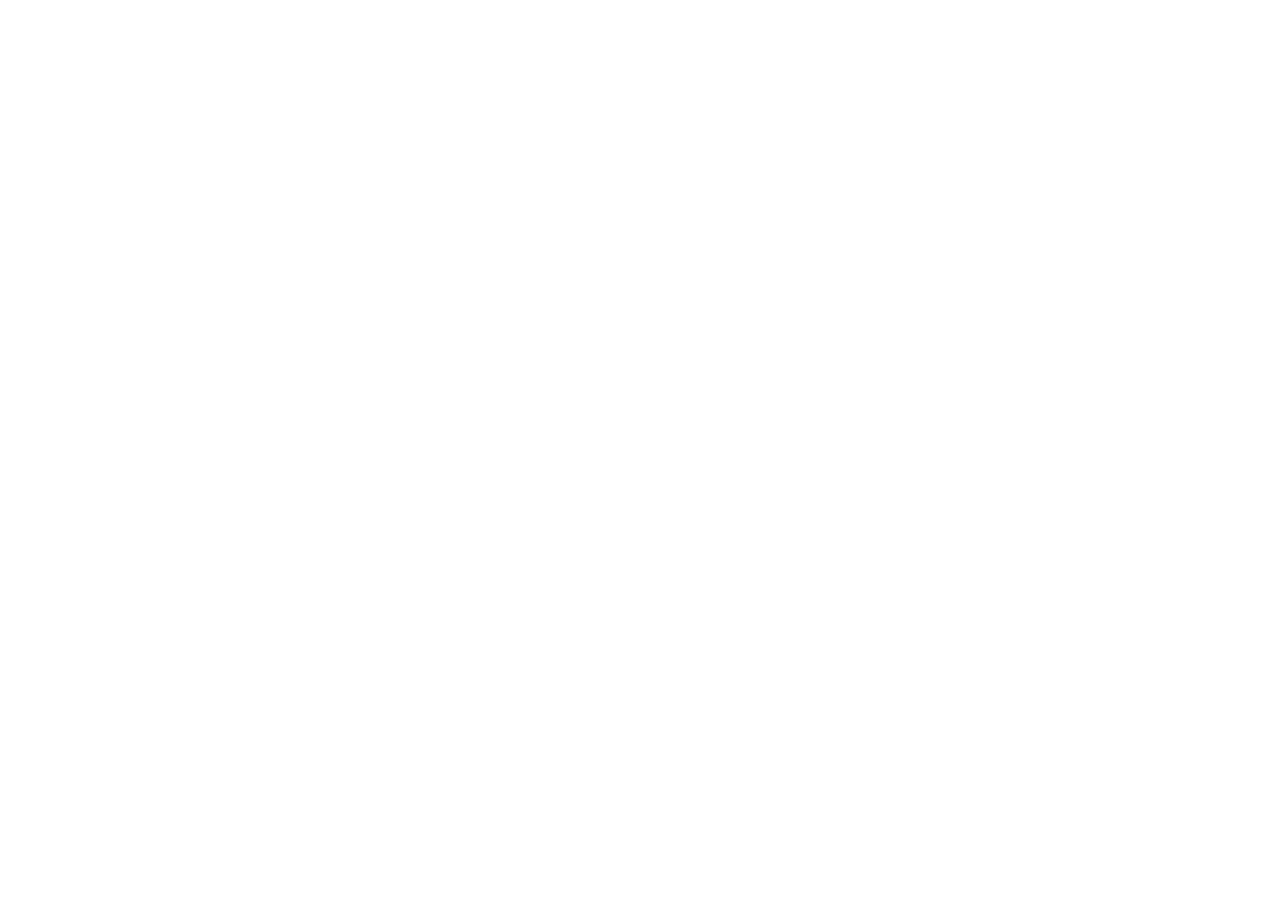
==== index.html @ 5c77ccf1 "Initial commit" ====
<!DOCTYPE html>
<html lang="en">
<head>
    <meta charset="UTF-8">
    <meta name="viewport" content="width=device-width, initial-scale=1.0">
    <title>Document</title>
</head>
<body>
    
</body>
</html>
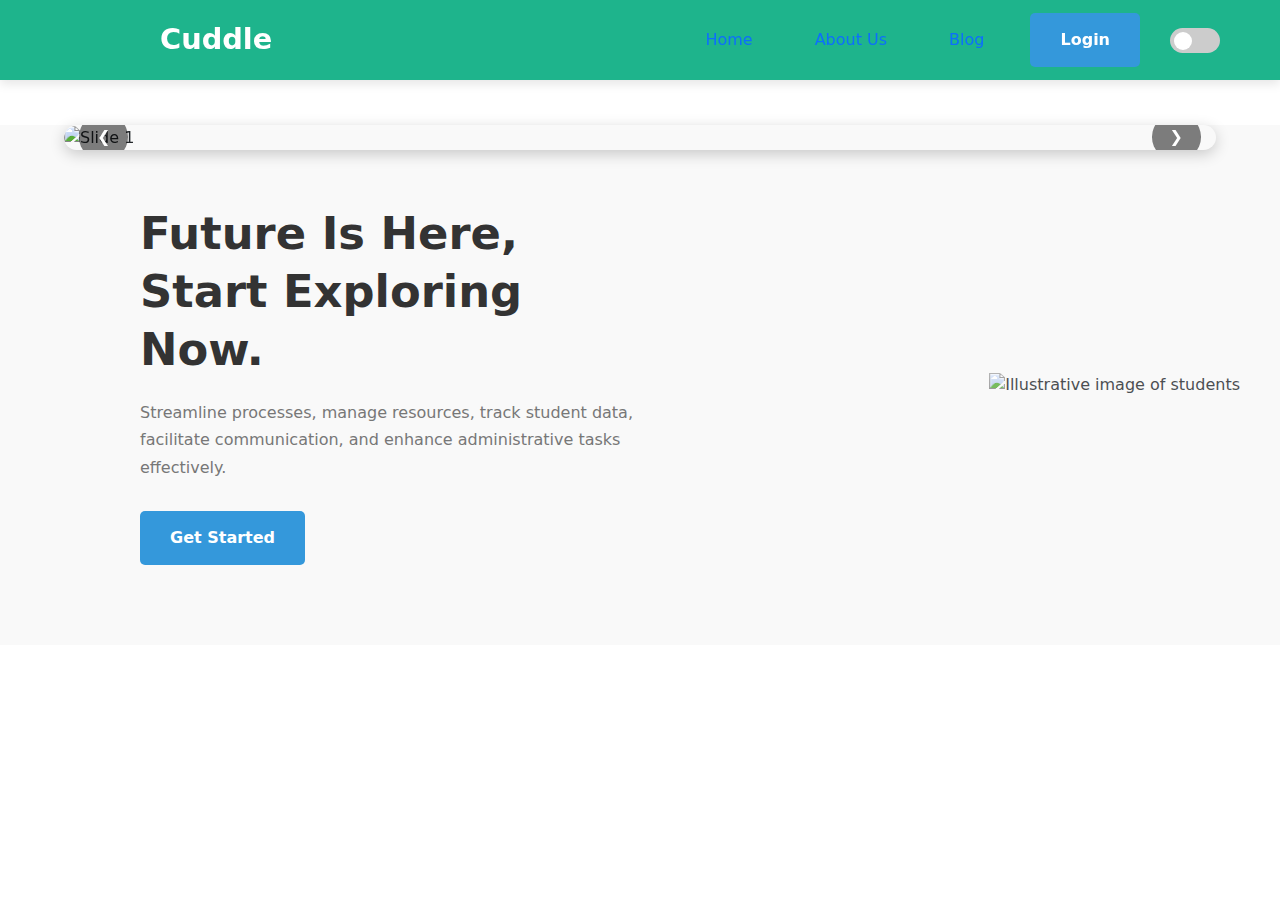
==== commit 71eb4ac3: "Add files via upload" ====
--- a/index.html
+++ b/index.html
@@ -1,11 +1,76 @@
-<!DOCTYPE html>
-<html lang="en">
-<head>
-    <meta charset="UTF-8">
-    <meta name="viewport" content="width=device-width, initial-scale=1.0">
-    <title>Document</title>
-</head>
-<body>
-    
-</body>
+<!DOCTYPE html>
+<html lang="en">
+
+<head>
+    <meta charset="UTF-8">
+    <meta name="viewport" content="width=device-width, initial-scale=1.0">
+    <title>School Management System</title>
+    <link rel="stylesheet" href="./Styles/index.css">
+    <link href="https://cdn.jsdelivr.net/npm/bootstrap@5.3.2/dist/css/bootstrap.min.css" rel="stylesheet">
+
+</head>
+
+<body>
+
+    <header class="header">
+
+        <div class="logo">Cuddle</div>
+
+
+        <nav class="nav">
+            <a href="#home" class="nav-link">Home</a>
+            <a href="#about" class="nav-link">About Us</a>
+            <a href="#blog" class="nav-link">Blog</a>
+            <a href="/Information/Login/login.html"><button class="login-btn">Login</button></a>
+
+
+            <label class="switch">
+                <input type="checkbox" id="darkModeToggle">
+                <span class="slider round"></span>
+            </label>
+
+        </nav>
+    </header>
+
+    <div class="carousel">
+        <div class="carousel-inner">
+            <div class="carousel-item active">
+                <img src="https://img.freepik.com/free-vector/teacher-parent-meeting_74855-6670.jpg?t=st=1743359974~exp=1743363574~hmac=86b6901f78d96608412fc735dd66aff4ba593266b2d834bfd961564ecdfe7cea&w=1480"
+                    alt="Slide 1">
+            </div>
+            <div class="carousel-item">
+                <img src="https://encrypted-tbn0.gstatic.com/images?q=tbn:ANd9GcQAnfttB9khowbAurVxMTSOjMaAXippxqu94A&s"
+                    alt="Slide 2">
+            </div>
+            <div class="carousel-item">
+                <img src="https://www.povertyactionlab.org/sites/default/files/styles/full_width_medium_cropped/public/tarl-india_0.jpg?itok=qm50A5q3"
+                    alt="Slide 3">
+            </div>
+        </div>
+        <button class="carousel-control prev" onclick="prevSlide()">&#10094;</button>
+        <button class="carousel-control next" onclick="nextSlide()">&#10095;</button>
+    </div>
+
+    <section class="hero">
+        <div class="hero-left">
+
+            <h1>Future Is Here,<br>Start Exploring Now.</h1>
+            <p>Streamline processes, manage resources, track student data,<br>facilitate communication, and enhance
+                administrative tasks<br>effectively.</p>
+            <a href="/Information/Login/login.html" class="cta-button">Get Started</a>
+        </div>
+        <div class="hero-right">
+            <img src="https://img.freepik.com/free-vector/teacher-parent-meeting_74855-6670.jpg?t=st=1743359974~exp=1743363574~hmac=86b6901f78d96608412fc735dd66aff4ba593266b2d834bfd961564ecdfe7cea&w=1480"
+                alt="Illustrative image of students" style="opacity: 0.8;">
+        </div>
+    </section>
+    </div>
+</body>
+
+</html>
+
+<script src="https://cdn.jsdelivr.net/npm/bootstrap@5.3.2/dist/js/bootstrap.bundle.min.js"></script>
+<script src="./Scripts/index.js"></script>
+</body>
+
 </html>--- a/Styles/index.css
+++ b/Styles/index.css
@@ -0,0 +1,314 @@
+body {
+    margin: 0;
+    font-family: 'Poppins', sans-serif;
+    transition: background 0.3s, color 0.3s;
+    background-color: #f4f4f4;
+}
+
+.header {
+    display: flex;
+    justify-content: space-between;
+    align-items: center;
+    padding: 15px 60px;
+    background-color: rgb(30, 180, 140);
+    box-shadow: 0px 4px 10px rgba(0, 0, 0, 0.1);
+    height: 80px;
+    position: fixed;
+    width: 100%;
+    top: 0;
+    z-index: 1000;
+}
+
+.logo {
+    font-size: 1.8rem;
+    font-weight: bold;
+    color: white;
+    cursor: pointer;
+    transition: transform 0.3s ease-in-out;
+    margin-left: 100px;
+}
+
+.logo:hover {
+    transform: scale(1.1);
+}
+
+.nav {
+    display: flex;
+    align-items: center;
+    gap: 30px;
+}
+
+.nav-link {
+    text-decoration: none;
+    color:rgb(19, 124, 96); /* Changed nav link color */
+    font-size: 1.2rem;
+    position: relative;
+    padding-bottom: 5px;
+    font-weight: 900;
+    transition: color 0.3s;
+}
+
+.nav-link::after {
+    content: '';
+    position: absolute;
+    left: 50%;
+    bottom: -3px;
+    width: 0;
+    height: 3px;
+    background-color:rgb(4, 255, 188); /* Changed underline color */
+    transition: all 0.3s ease-in-out;
+    transform: translateX(-50%);
+}
+
+.nav-link:hover {
+    color: #ff4500;
+}
+
+.nav-link:hover::after {
+    width: 100%;
+}
+
+.login-btn {
+    display: inline-block;
+    background-color: #3498db; 
+    color: white;
+    padding: 15px 30px;
+    text-decoration: none;
+    border-radius: 5px;
+    font-weight: bold;
+    transition: background-color 0.3s ease;
+    font-size: 1em;
+    cursor: pointer;
+    border: none;
+    outline: none;
+}
+
+.login-btn:hover {
+    background-color: #2980b9;
+}
+
+/* Toggle Switch Styling */
+.switch {
+    position: relative;
+    display: inline-block;
+    width: 50px;
+    height: 25px;
+}
+
+.switch input {
+    opacity: 0;
+    width: 0;
+    height: 0;
+}
+
+.slider {
+    position: absolute;
+    cursor: pointer;
+    top: 0;
+    left: 0;
+    right: 0;
+    bottom: 0;
+    background-color: #ccc;
+    transition: 0.4s;
+    border-radius: 25px;
+}
+
+.slider:before {
+    position: absolute;
+    content: "";
+    height: 18px;
+    width: 18px;
+    left: 4px;
+    bottom: 3px;
+    background-color: white;
+    transition: 0.4s;
+    border-radius: 50%;
+}
+
+input:checked + .slider {
+    background-color: #26675d;
+}
+
+input:checked + .slider:before {
+    transform: translateX(24px);
+}
+
+.dark-mode-toggle {
+    background: none;
+    border: none;
+    font-size: 1.5rem;
+    cursor: pointer;
+    color: white;
+}
+
+.dark-mode {
+    background-color: #012309;
+    color: rgb(43, 211, 124);
+}
+
+.carousel {
+    position: relative;
+    width: 90%;
+    margin: 50px auto;
+    overflow: hidden;
+    border-radius: 20px;
+    box-shadow: 0px 4px 15px rgba(0, 0, 0, 0.2);
+    top: 75px;
+}
+
+.carousel-inner {
+    display: flex;
+    transition: transform 0.5s ease-in-out;
+    width: 300%; /* Adjust based on number of images */
+}
+
+.carousel-item {
+    flex: 0 0 100%;
+    transition: opacity 0.5s ease-in-out;
+}
+
+.carousel img {
+    width: 100%;
+    height: 500px;
+    object-fit: cover;
+    border-radius: 20px;
+}
+
+.carousel-control {
+    position: absolute;
+    top: 50%;
+    transform: translateY(-50%);
+    background: rgba(0, 0, 0, 0.5);
+    color: white;
+    border: none;
+    padding: 12px 18px;
+    cursor: pointer;
+    border-radius: 50%;
+    transition: background 0.3s;
+}
+
+.carousel-control:hover {
+    background: rgba(0, 0, 0, 0.8);
+}
+
+.prev {
+    left: 15px;
+}
+
+.next {
+    right: 15px;
+}
+
+
+.hero {
+    background-color: #f9f9f9; /* Light gray background */
+    padding: 80px 40px;
+    display: flex;
+    justify-content: space-between;
+    align-items: center;
+}
+
+.hero-left {
+    max-width: 50%;
+    text-align: left;
+}
+
+.hero-left .logo {
+    margin-bottom: 30px;
+    display: flex;
+    align-items: center;
+}
+
+.hero-left .logo img {
+    width: 24px; /* Adjust as needed */
+    height: 24px; /* Adjust as needed */
+    margin-right: 8px;
+}
+
+.hero-left .logo span {
+    font-size: 1.5em;
+    font-weight: bold;
+    color: #333;
+}
+
+.hero-left h1 {
+    font-size: 2.8em; /* Adjust as needed */
+    margin-bottom: 20px;
+    color: #333;
+    line-height: 1.3;
+    font-weight: bold;
+    margin-left: 100px;
+}
+
+.hero-left p {
+    font-size: 1em; /* Adjust as needed */
+    line-height: 1.7;
+    margin-bottom: 30px;
+    color: #777;
+    margin-left: 100px;
+}
+
+.hero-left .cta-button {
+    display: inline-block;
+    background-color: #3498db; /* Blue Get Started button */
+    color: white;
+    padding: 15px 30px;
+    text-decoration: none;
+    border-radius: 5px;
+    font-weight: bold;
+    transition: background-color 0.3s ease;
+    font-size: 1em;
+    cursor: pointer;
+    border: none;
+    outline: none;
+    margin-left: 100px;
+}
+
+.hero-left .cta-button:hover {
+    background-color: #2980b9;
+}
+
+.hero-right {
+    max-width: 45%;
+    text-align: center;
+}
+
+.hero-right img {
+    max-width: 100%;
+    height: auto;
+    opacity: 0.8;
+}
+
+/* Responsive adjustments for smaller screens */
+@media (max-width: 960px) {
+    .hero {
+        flex-direction: column;
+        text-align: center;
+    }
+    .hero-left {
+        max-width: 100%;
+        margin-bottom: 30px;
+    }
+    .hero-right {
+        max-width: 80%;
+    }
+}
+
+@media (max-width: 768px) {
+    .hero {
+        padding: 60px 20px;
+    }
+    .hero-left h1 {
+        font-size: 2.2em; /* Adjust for smaller screens */
+    }
+    .hero-left p {
+        font-size: 0.9em; /* Adjust for smaller screens */
+    }
+    .hero-left .cta-button {
+        padding: 12px 25px;
+        font-size: 0.9em; /* Adjust for smaller screens */
+    }
+    .hero-right {
+        max-width: 100%;
+    }
+}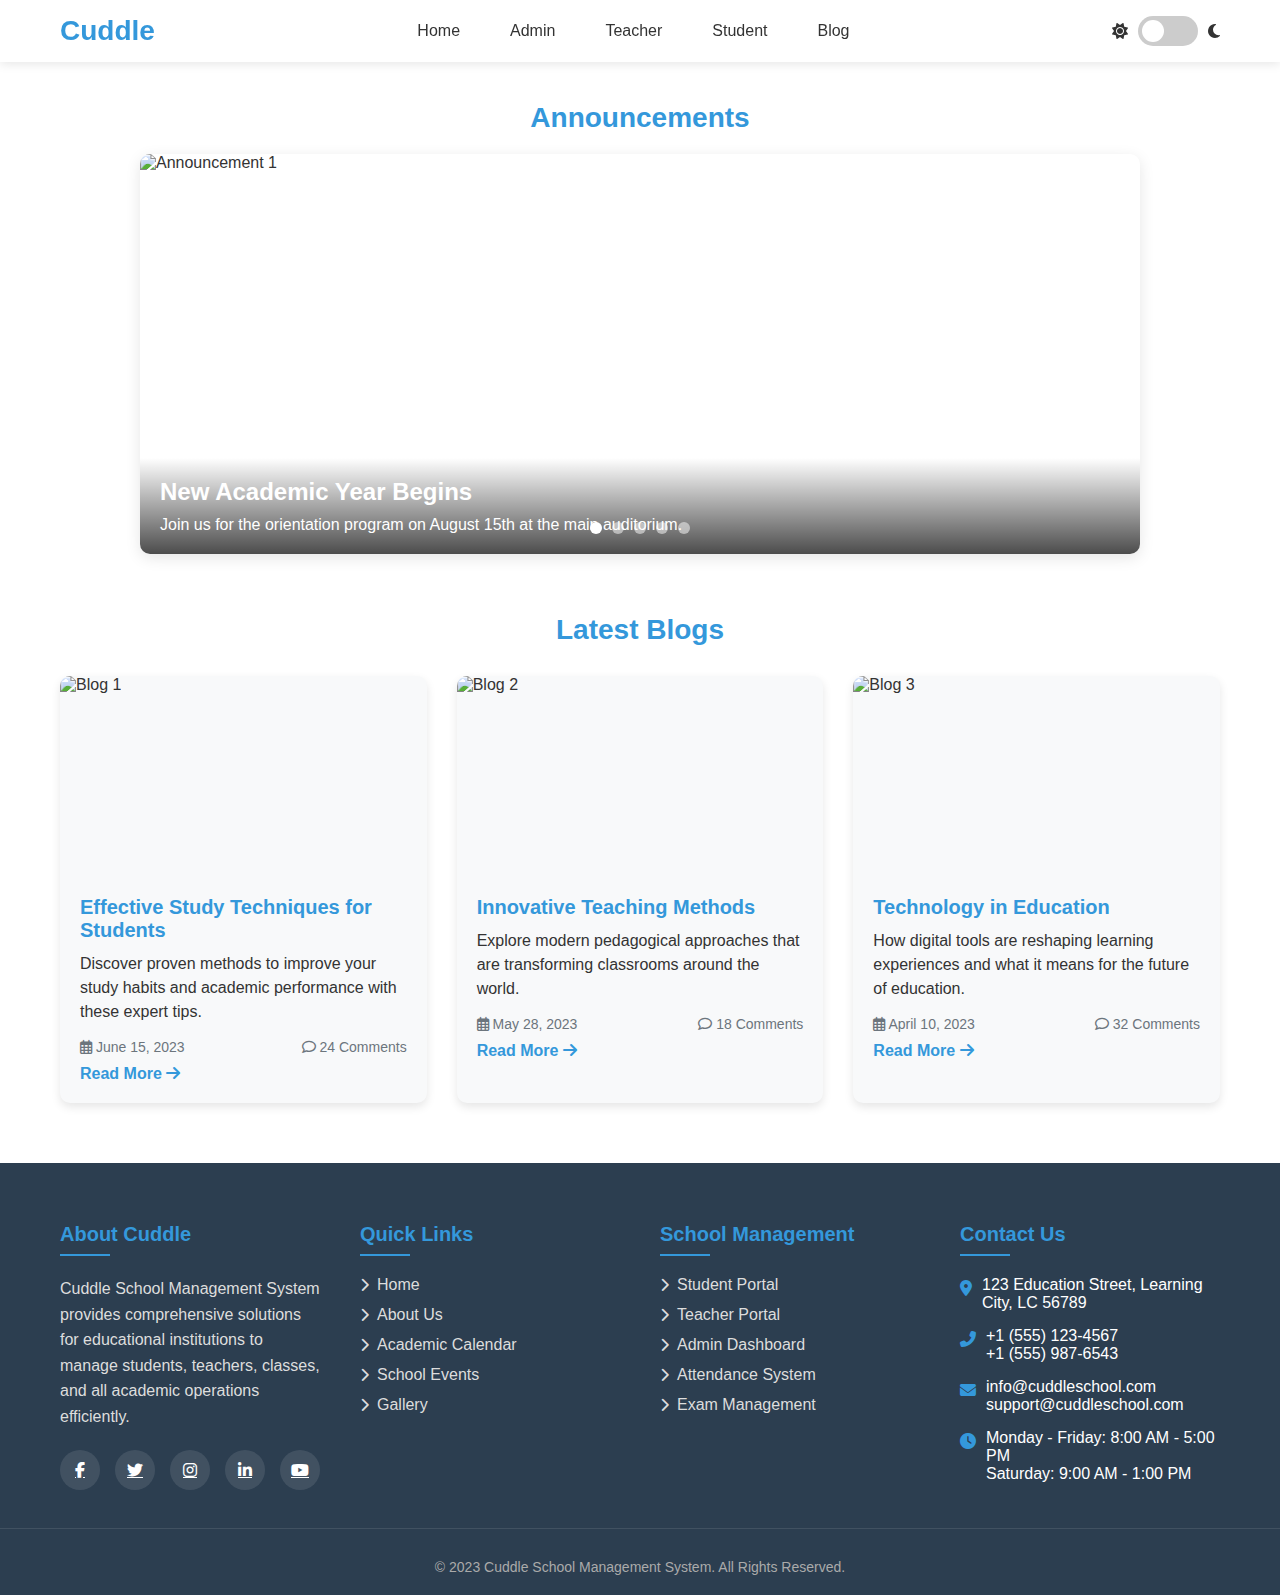
==== commit 2255f884: "Adding Dashboard, Student Portal, Teacher Portal and add CRUD Functionality" ====
--- a/index.html
+++ b/index.html
@@ -1,76 +1,206 @@
 <!DOCTYPE html>
 <html lang="en">
-
 <head>
     <meta charset="UTF-8">
     <meta name="viewport" content="width=device-width, initial-scale=1.0">
-    <title>School Management System</title>
-    <link rel="stylesheet" href="./Styles/index.css">
-    <link href="https://cdn.jsdelivr.net/npm/bootstrap@5.3.2/dist/css/bootstrap.min.css" rel="stylesheet">
-
+    <title>Cuddle - Education Portal</title>
+    <link rel="stylesheet" href="https://cdnjs.cloudflare.com/ajax/libs/font-awesome/6.4.0/css/all.min.css">
+    <link rel="stylesheet" href="/Styles/index.css">
+   
+       
 </head>
-
 <body>
-
-    <header class="header">
-
-        <div class="logo">Cuddle</div>
-
-
-        <nav class="nav">
-            <a href="#home" class="nav-link">Home</a>
-            <a href="#about" class="nav-link">About Us</a>
-            <a href="#blog" class="nav-link">Blog</a>
-            <a href="/Information/Login/login.html"><button class="login-btn">Login</button></a>
-
-
-            <label class="switch">
-                <input type="checkbox" id="darkModeToggle">
-                <span class="slider round"></span>
-            </label>
-
-        </nav>
+    <!-- Header -->
+    <header>
+        <div class="navbar">
+            <div class="logo">Cuddle</div>
+            <div class="nav-links">
+                <a href="index.html">Home</a>
+                <a href="/Pages/adminLogin.html">Admin</a>
+                <a href="/Pages/teacherLogin.html">Teacher</a>
+                <a href="/Pages/studentLogin.html">Student</a>
+                <a href="#">Blog</a>
+            </div>
+            <div class="theme-toggle">
+                <i class="fas fa-sun"></i>
+                <label class="toggle-switch">
+                    <input type="checkbox" id="theme-toggle">
+                    <span class="slider"></span>
+                </label>
+                <i class="fas fa-moon"></i>
+            </div>
+        </div>
     </header>
 
-    <div class="carousel">
-        <div class="carousel-inner">
-            <div class="carousel-item active">
-                <img src="https://img.freepik.com/free-vector/teacher-parent-meeting_74855-6670.jpg?t=st=1743359974~exp=1743363574~hmac=86b6901f78d96608412fc735dd66aff4ba593266b2d834bfd961564ecdfe7cea&w=1480"
-                    alt="Slide 1">
-            </div>
-            <div class="carousel-item">
-                <img src="https://encrypted-tbn0.gstatic.com/images?q=tbn:ANd9GcQAnfttB9khowbAurVxMTSOjMaAXippxqu94A&s"
-                    alt="Slide 2">
-            </div>
-            <div class="carousel-item">
-                <img src="https://www.povertyactionlab.org/sites/default/files/styles/full_width_medium_cropped/public/tarl-india_0.jpg?itok=qm50A5q3"
-                    alt="Slide 3">
-            </div>
-        </div>
-        <button class="carousel-control prev" onclick="prevSlide()">&#10094;</button>
-        <button class="carousel-control next" onclick="nextSlide()">&#10095;</button>
-    </div>
-
-    <section class="hero">
-        <div class="hero-left">
-
-            <h1>Future Is Here,<br>Start Exploring Now.</h1>
-            <p>Streamline processes, manage resources, track student data,<br>facilitate communication, and enhance
-                administrative tasks<br>effectively.</p>
-            <a href="/Information/Login/login.html" class="cta-button">Get Started</a>
-        </div>
-        <div class="hero-right">
-            <img src="https://img.freepik.com/free-vector/teacher-parent-meeting_74855-6670.jpg?t=st=1743359974~exp=1743363574~hmac=86b6901f78d96608412fc735dd66aff4ba593266b2d834bfd961564ecdfe7cea&w=1480"
-                alt="Illustrative image of students" style="opacity: 0.8;">
+    <!-- Announcement Section -->
+    <section class="announcement-section">
+        <h2 class="section-title">Announcements</h2>
+        <div class="carousel-container">
+            <div class="carousel">
+                <div class="carousel-item">
+                    <img src="https://picsum.photos/200/300" alt="Announcement 1">
+                    <div class="carousel-caption">
+                        <h3>New Academic Year Begins</h3>
+                        <p>Join us for the orientation program on August 15th at the main auditorium.</p>
+                    </div>
+                </div>
+                <div class="carousel-item">
+                    <img src="https://picsum.photos/200/300" alt="Announcement 2">
+                    <div class="carousel-caption">
+                        <h3>Scholarship Applications Open</h3>
+                        <p>Apply for merit-based scholarships before September 30th.</p>
+                    </div>
+                </div>
+                <div class="carousel-item">
+                    <img src="https://picsum.photos/200/300" alt="Announcement 3">
+                    <div class="carousel-caption">
+                        <h3>Library Renovation Complete</h3>
+                        <p>Visit our newly renovated library with extended hours and new resources.</p>
+                    </div>
+                </div>
+                <div class="carousel-item">
+                    <img src="https://picsum.photos/200/300" alt="Announcement 4">
+                    <div class="carousel-caption">
+                        <h3>Annual Sports Day</h3>
+                        <p>Participate in our annual sports competition on November 5th-7th.</p>
+                    </div>
+                </div>
+                <div class="carousel-item">
+                    <img src="https://picsum.photos/200/300" alt="Announcement 5">
+                    <div class="carousel-caption">
+                        <h3>Parent-Teacher Meetings</h3>
+                        <p>Scheduled for December 10th-12th. Please book your slots in advance.</p>
+                    </div>
+                </div>
+            </div>
+            <div class="carousel-controls">
+                <button class="carousel-control prev-btn"><i class="fas fa-chevron-left"></i></button>
+                <button class="carousel-control next-btn"><i class="fas fa-chevron-right"></i></button>
+            </div>
+            <div class="carousel-indicators">
+                <div class="indicator active"></div>
+                <div class="indicator"></div>
+                <div class="indicator"></div>
+                <div class="indicator"></div>
+                <div class="indicator"></div>
+            </div>
         </div>
     </section>
-    </div>
+
+    <!-- Blogs Section -->
+    <section class="blogs-section">
+        <h2 class="section-title">Latest Blogs</h2>
+        <div class="blog-grid">
+            <div class="blog-card">
+                <div class="blog-image">
+                    <img src="https://picsum.photos/200/300" alt="Blog 1">
+                </div>
+                <div class="blog-content">
+                    <h3>Effective Study Techniques for Students</h3>
+                    <p>Discover proven methods to improve your study habits and academic performance with these expert tips.</p>
+                    <div class="blog-meta">
+                        <span><i class="far fa-calendar-alt"></i> June 15, 2023</span>
+                        <span><i class="far fa-comment"></i> 24 Comments</span>
+                    </div>
+                    <a href="#" class="read-more">Read More <i class="fas fa-arrow-right"></i></a>
+                </div>
+            </div>
+            <div class="blog-card">
+                <div class="blog-image">
+                    <img src="https://picsum.photos/200/300" alt="Blog 2">
+                </div>
+                <div class="blog-content">
+                    <h3>Innovative Teaching Methods</h3>
+                    <p>Explore modern pedagogical approaches that are transforming classrooms around the world.</p>
+                    <div class="blog-meta">
+                        <span><i class="far fa-calendar-alt"></i> May 28, 2023</span>
+                        <span><i class="far fa-comment"></i> 18 Comments</span>
+                    </div>
+                    <a href="#" class="read-more">Read More <i class="fas fa-arrow-right"></i></a>
+                </div>
+            </div>
+            <div class="blog-card">
+                <div class="blog-image">
+                    <img src="https://picsum.photos/200/300" alt="Blog 3">
+                </div>
+                <div class="blog-content">
+                    <h3>Technology in Education</h3>
+                    <p>How digital tools are reshaping learning experiences and what it means for the future of education.</p>
+                    <div class="blog-meta">
+                        <span><i class="far fa-calendar-alt"></i> April 10, 2023</span>
+                        <span><i class="far fa-comment"></i> 32 Comments</span>
+                    </div>
+                    <a href="#" class="read-more">Read More <i class="fas fa-arrow-right"></i></a>
+                </div>
+            </div>
+        </div>
+    </section>
+
+    <!-- Footer Section -->
+    <footer>
+        <div class="footer-container">
+            <div class="footer-column">
+                <h3>About Cuddle</h3>
+                <p>Cuddle School Management System provides comprehensive solutions for educational institutions to manage students, teachers, classes, and all academic operations efficiently.</p>
+                <div class="social-links">
+                    <a href="#"><i class="fab fa-facebook-f"></i></a>
+                    <a href="#"><i class="fab fa-twitter"></i></a>
+                    <a href="#"><i class="fab fa-instagram"></i></a>
+                    <a href="#"><i class="fab fa-linkedin-in"></i></a>
+                    <a href="#"><i class="fab fa-youtube"></i></a>
+                </div>
+            </div>
+            
+            <div class="footer-column">
+                <h3>Quick Links</h3>
+                <ul class="footer-links">
+                    <li><a href="#"><i class="fas fa-chevron-right"></i> Home</a></li>
+                    <li><a href="#"><i class="fas fa-chevron-right"></i> About Us</a></li>
+                    <li><a href="#"><i class="fas fa-chevron-right"></i> Academic Calendar</a></li>
+                    <li><a href="#"><i class="fas fa-chevron-right"></i> School Events</a></li>
+                    <li><a href="#"><i class="fas fa-chevron-right"></i> Gallery</a></li>
+                </ul>
+            </div>
+            
+            <div class="footer-column">
+                <h3>School Management</h3>
+                <ul class="footer-links">
+                    <li><a href="#"><i class="fas fa-chevron-right"></i> Student Portal</a></li>
+                    <li><a href="#"><i class="fas fa-chevron-right"></i> Teacher Portal</a></li>
+                    <li><a href="#"><i class="fas fa-chevron-right"></i> Admin Dashboard</a></li>
+                    <li><a href="#"><i class="fas fa-chevron-right"></i> Attendance System</a></li>
+                    <li><a href="#"><i class="fas fa-chevron-right"></i> Exam Management</a></li>
+                </ul>
+            </div>
+            
+            <div class="footer-column">
+                <h3>Contact Us</h3>
+                <ul class="contact-info">
+                    <li>
+                        <i class="fas fa-map-marker-alt"></i>
+                        <span>123 Education Street, Learning City, LC 56789</span>
+                    </li>
+                    <li>
+                        <i class="fas fa-phone-alt"></i>
+                        <span>+1 (555) 123-4567<br>+1 (555) 987-6543</span>
+                    </li>
+                    <li>
+                        <i class="fas fa-envelope"></i>
+                        <span>info@cuddleschool.com<br>support@cuddleschool.com</span>
+                    </li>
+                    <li>
+                        <i class="fas fa-clock"></i>
+                        <span>Monday - Friday: 8:00 AM - 5:00 PM<br>Saturday: 9:00 AM - 1:00 PM</span>
+                    </li>
+                </ul>
+            </div>
+        </div>
+        
+        <div class="copyright">
+            <p>&copy; 2023 Cuddle School Management System. All Rights Reserved.</p>
+        </div>
+    </footer>
+
+   <script src="/Scripts/index.js"></script>
 </body>
-
-</html>
-
-<script src="https://cdn.jsdelivr.net/npm/bootstrap@5.3.2/dist/js/bootstrap.bundle.min.js"></script>
-<script src="./Scripts/index.js"></script>
-</body>
-
 </html>--- a/Styles/index.css
+++ b/Styles/index.css
@@ -1,101 +1,94 @@
+:root {
+    --primary-color: #3498db;
+    --secondary-color: #2c3e50;
+    --text-color: #333;
+    --bg-color: #fff;
+    --card-bg: #f8f9fa;
+    --nav-bg: #fff;
+    --nav-shadow: 0 2px 10px rgba(0,0,0,0.1);
+}
+
+.dark-mode {
+    --primary-color: #3a86ff;
+    --secondary-color: #1a1a2e;
+    --text-color: #f8f9fa;
+    --bg-color: #121212;
+    --card-bg: #1e1e1e;
+    --nav-bg: #1a1a2e;
+    --nav-shadow: 0 2px 10px rgba(0,0,0,0.3);
+}
+
+* {
+    margin: 0;
+    padding: 0;
+    box-sizing: border-box;
+    font-family: 'Segoe UI', Tahoma, Geneva, Verdana, sans-serif;
+    transition: background-color 0.3s, color 0.3s;
+}
+
 body {
-    margin: 0;
-    font-family: 'Poppins', sans-serif;
-    transition: background 0.3s, color 0.3s;
-    background-color: #f4f4f4;
-}
-
-.header {
+    background-color: var(--bg-color);
+    color: var(--text-color);
+}
+
+/* Header Styles */
+header {
+    background-color: var(--nav-bg);
+    box-shadow: var(--nav-shadow);
+    position: sticky;
+    top: 0;
+    z-index: 100;
+    padding: 15px 0;
+}
+
+.navbar {
     display: flex;
     justify-content: space-between;
     align-items: center;
-    padding: 15px 60px;
-    background-color: rgb(30, 180, 140);
-    box-shadow: 0px 4px 10px rgba(0, 0, 0, 0.1);
-    height: 80px;
-    position: fixed;
-    width: 100%;
-    top: 0;
-    z-index: 1000;
+    max-width: 1200px;
+    margin: 0 auto;
+    padding: 0 20px;
 }
 
 .logo {
-    font-size: 1.8rem;
-    font-weight: bold;
-    color: white;
-    cursor: pointer;
-    transition: transform 0.3s ease-in-out;
-    margin-left: 100px;
-}
-
-.logo:hover {
-    transform: scale(1.1);
-}
-
-.nav {
+    font-size: 28px;
+    font-weight: 700;
+    color: var(--primary-color);
+}
+
+.nav-links {
+    display: flex;
+    gap: 30px;
+}
+
+.nav-links a {
+    color: var(--text-color);
+    text-decoration: none;
+    font-weight: 500;
+    padding: 5px 10px;
+    border-radius: 5px;
+    transition: all 0.3s;
+}
+
+.nav-links a:hover {
+    color: var(--primary-color);
+    background-color: rgba(52, 152, 219, 0.1);
+}
+
+.theme-toggle {
     display: flex;
     align-items: center;
-    gap: 30px;
-}
-
-.nav-link {
-    text-decoration: none;
-    color:rgb(19, 124, 96); /* Changed nav link color */
-    font-size: 1.2rem;
-    position: relative;
-    padding-bottom: 5px;
-    font-weight: 900;
-    transition: color 0.3s;
-}
-
-.nav-link::after {
-    content: '';
-    position: absolute;
-    left: 50%;
-    bottom: -3px;
-    width: 0;
-    height: 3px;
-    background-color:rgb(4, 255, 188); /* Changed underline color */
-    transition: all 0.3s ease-in-out;
-    transform: translateX(-50%);
-}
-
-.nav-link:hover {
-    color: #ff4500;
-}
-
-.nav-link:hover::after {
-    width: 100%;
-}
-
-.login-btn {
-    display: inline-block;
-    background-color: #3498db; 
-    color: white;
-    padding: 15px 30px;
-    text-decoration: none;
-    border-radius: 5px;
-    font-weight: bold;
-    transition: background-color 0.3s ease;
-    font-size: 1em;
-    cursor: pointer;
-    border: none;
-    outline: none;
-}
-
-.login-btn:hover {
-    background-color: #2980b9;
-}
-
-/* Toggle Switch Styling */
-.switch {
+    gap: 10px;
+}
+
+.toggle-switch {
     position: relative;
     display: inline-block;
-    width: 50px;
-    height: 25px;
-}
-
-.switch input {
+    width: 60px;
+    height: 30px;
+}
+
+.toggle-switch input {
     opacity: 0;
     width: 0;
     height: 0;
@@ -109,206 +102,349 @@
     right: 0;
     bottom: 0;
     background-color: #ccc;
-    transition: 0.4s;
-    border-radius: 25px;
+    transition: .4s;
+    border-radius: 34px;
 }
 
 .slider:before {
     position: absolute;
     content: "";
-    height: 18px;
-    width: 18px;
+    height: 22px;
+    width: 22px;
     left: 4px;
-    bottom: 3px;
+    bottom: 4px;
     background-color: white;
-    transition: 0.4s;
+    transition: .4s;
     border-radius: 50%;
 }
 
 input:checked + .slider {
-    background-color: #26675d;
+    background-color: var(--primary-color);
 }
 
 input:checked + .slider:before {
-    transform: translateX(24px);
-}
-
-.dark-mode-toggle {
-    background: none;
-    border: none;
-    font-size: 1.5rem;
-    cursor: pointer;
+    transform: translateX(30px);
+}
+
+/* Announcement Section */
+.announcement-section {
+    max-width: 1200px;
+    margin: 40px auto;
+    padding: 0 20px;
+}
+
+.section-title {
+    font-size: 28px;
+    margin-bottom: 20px;
+    color: var(--primary-color);
+    text-align: center;
+}
+
+.carousel-container {
+    position: relative;
+    max-width: 1000px;
+    margin: 0 auto;
+    overflow: hidden;
+    border-radius: 10px;
+    box-shadow: 0 4px 15px rgba(0,0,0,0.1);
+}
+
+.carousel {
+    display: flex;
+    transition: transform 0.5s ease;
+    height: 400px;
+}
+
+.carousel-item {
+    min-width: 100%;
+    position: relative;
+}
+
+.carousel-item img {
+    width: 100%;
+    height: 100%;
+    object-fit: cover;
+}
+
+.carousel-caption {
+    position: absolute;
+    bottom: 0;
+    left: 0;
+    right: 0;
+    background: linear-gradient(transparent, rgba(0,0,0,0.7));
     color: white;
-}
-
-.dark-mode {
-    background-color: #012309;
-    color: rgb(43, 211, 124);
-}
-
-.carousel {
-    position: relative;
-    width: 90%;
-    margin: 50px auto;
-    overflow: hidden;
-    border-radius: 20px;
-    box-shadow: 0px 4px 15px rgba(0, 0, 0, 0.2);
-    top: 75px;
-}
-
-.carousel-inner {
-    display: flex;
-    transition: transform 0.5s ease-in-out;
-    width: 300%; /* Adjust based on number of images */
-}
-
-.carousel-item {
-    flex: 0 0 100%;
-    transition: opacity 0.5s ease-in-out;
-}
-
-.carousel img {
+    padding: 20px;
+}
+
+.carousel-caption h3 {
+    font-size: 24px;
+    margin-bottom: 10px;
+}
+
+.carousel-controls {
+    position: absolute;
+    top: 50%;
     width: 100%;
-    height: 500px;
-    object-fit: cover;
-    border-radius: 20px;
+    display: flex;
+    justify-content: space-between;
+    transform: translateY(-50%);
+    opacity: 0;
+    transition: opacity 0.3s;
+}
+
+.carousel-container:hover .carousel-controls {
+    opacity: 1;
 }
 
 .carousel-control {
-    position: absolute;
-    top: 50%;
-    transform: translateY(-50%);
-    background: rgba(0, 0, 0, 0.5);
+    background-color: rgba(0,0,0,0.5);
     color: white;
     border: none;
-    padding: 12px 18px;
+    padding: 15px;
     cursor: pointer;
+    font-size: 20px;
     border-radius: 50%;
-    transition: background 0.3s;
-}
-
-.carousel-control:hover {
-    background: rgba(0, 0, 0, 0.8);
-}
-
-.prev {
-    left: 15px;
-}
-
-.next {
-    right: 15px;
-}
-
-
-.hero {
-    background-color: #f9f9f9; /* Light gray background */
-    padding: 80px 40px;
+    margin: 0 10px;
+}
+
+.carousel-indicators {
+    position: absolute;
+    bottom: 20px;
+    left: 50%;
+    transform: translateX(-50%);
+    display: flex;
+    gap: 10px;
+}
+
+.indicator {
+    width: 12px;
+    height: 12px;
+    border-radius: 50%;
+    background-color: rgba(255,255,255,0.5);
+    cursor: pointer;
+}
+
+.indicator.active {
+    background-color: white;
+}
+
+/* Blogs Section */
+.blogs-section {
+    max-width: 1200px;
+    margin: 60px auto;
+    padding: 0 20px;
+}
+
+.blog-grid {
+    display: grid;
+    grid-template-columns: repeat(auto-fill, minmax(350px, 1fr));
+    gap: 30px;
+    margin-top: 30px;
+}
+
+.blog-card {
+    background-color: var(--card-bg);
+    border-radius: 10px;
+    overflow: hidden;
+    box-shadow: 0 4px 10px rgba(0,0,0,0.1);
+    transition: transform 0.3s;
+}
+
+.blog-card:hover {
+    transform: translateY(-5px);
+}
+
+.blog-image {
+    height: 200px;
+    overflow: hidden;
+}
+
+.blog-image img {
+    width: 100%;
+    height: 100%;
+    object-fit: cover;
+    transition: transform 0.5s;
+}
+
+.blog-card:hover .blog-image img {
+    transform: scale(1.05);
+}
+
+.blog-content {
+    padding: 20px;
+}
+
+.blog-content h3 {
+    font-size: 20px;
+    margin-bottom: 10px;
+    color: var(--primary-color);
+}
+
+.blog-content p {
+    color: var(--text-color);
+    margin-bottom: 15px;
+    line-height: 1.5;
+}
+
+.blog-meta {
     display: flex;
     justify-content: space-between;
+    color: #6c757d;
+    font-size: 14px;
+}
+
+.read-more {
+    display: inline-block;
+    color: var(--primary-color);
+    font-weight: 600;
+    text-decoration: none;
+    margin-top: 10px;
+}
+
+ /* Footer Styles */
+ footer {
+    background-color: var(--secondary-color);
+    color: white;
+    padding: 60px 0 20px;
+}
+
+.footer-container {
+    max-width: 1200px;
+    margin: 0 auto;
+    padding: 0 20px;
+    display: grid;
+    grid-template-columns: repeat(auto-fit, minmax(250px, 1fr));
+    gap: 40px;
+}
+
+.footer-column h3 {
+    color: var(--primary-color);
+    font-size: 20px;
+    margin-bottom: 20px;
+    position: relative;
+    padding-bottom: 10px;
+}
+
+.footer-column h3::after {
+    content: '';
+    position: absolute;
+    left: 0;
+    bottom: 0;
+    width: 50px;
+    height: 2px;
+    background-color: var(--primary-color);
+}
+
+.footer-column p {
+    margin-bottom: 15px;
+    line-height: 1.6;
+    color: #ddd;
+}
+
+.footer-links {
+    list-style: none;
+}
+
+.footer-links li {
+    margin-bottom: 12px;
+}
+
+.footer-links a {
+    color: #ddd;
+    text-decoration: none;
+    transition: color 0.3s;
+    display: flex;
     align-items: center;
 }
 
-.hero-left {
-    max-width: 50%;
-    text-align: left;
-}
-
-.hero-left .logo {
-    margin-bottom: 30px;
-    display: flex;
+.footer-links a:hover {
+    color: var(--primary-color);
+    padding-left: 5px;
+}
+
+.footer-links i {
+    margin-right: 8px;
+    font-size: 14px;
+}
+
+.contact-info {
+    list-style: none;
+}
+
+.contact-info li {
+    margin-bottom: 15px;
+    display: flex;
+    align-items: flex-start;
+}
+
+.contact-info i {
+    margin-right: 10px;
+    color: var(--primary-color);
+    margin-top: 4px;
+}
+
+.social-links {
+    display: flex;
+    gap: 15px;
+    margin-top: 20px;
+}
+
+.social-links a {
+    display: inline-flex;
     align-items: center;
-}
-
-.hero-left .logo img {
-    width: 24px; /* Adjust as needed */
-    height: 24px; /* Adjust as needed */
-    margin-right: 8px;
-}
-
-.hero-left .logo span {
-    font-size: 1.5em;
-    font-weight: bold;
-    color: #333;
-}
-
-.hero-left h1 {
-    font-size: 2.8em; /* Adjust as needed */
-    margin-bottom: 20px;
-    color: #333;
-    line-height: 1.3;
-    font-weight: bold;
-    margin-left: 100px;
-}
-
-.hero-left p {
-    font-size: 1em; /* Adjust as needed */
-    line-height: 1.7;
-    margin-bottom: 30px;
-    color: #777;
-    margin-left: 100px;
-}
-
-.hero-left .cta-button {
-    display: inline-block;
-    background-color: #3498db; /* Blue Get Started button */
+    justify-content: center;
+    width: 40px;
+    height: 40px;
+    background-color: rgba(255,255,255,0.1);
+    border-radius: 50%;
     color: white;
-    padding: 15px 30px;
-    text-decoration: none;
-    border-radius: 5px;
-    font-weight: bold;
-    transition: background-color 0.3s ease;
-    font-size: 1em;
-    cursor: pointer;
-    border: none;
-    outline: none;
-    margin-left: 100px;
-}
-
-.hero-left .cta-button:hover {
-    background-color: #2980b9;
-}
-
-.hero-right {
-    max-width: 45%;
+    transition: all 0.3s;
+}
+
+.social-links a:hover {
+    background-color: var(--primary-color);
+    transform: translateY(-3px);
+}
+
+.copyright {
     text-align: center;
-}
-
-.hero-right img {
-    max-width: 100%;
-    height: auto;
-    opacity: 0.8;
-}
-
-/* Responsive adjustments for smaller screens */
-@media (max-width: 960px) {
-    .hero {
+    padding-top: 30px;
+    margin-top: 30px;
+    border-top: 1px solid rgba(255,255,255,0.1);
+    color: #aaa;
+    font-size: 14px;
+}
+
+/* Responsive Footer */
+@media (max-width: 768px) {
+    .footer-container {
+        grid-template-columns: 1fr;
+        gap: 30px;
+    }
+    
+    .footer-column h3 {
+        margin-bottom: 15px;
+    }
+}
+
+/* Responsive Styles */
+@media (max-width: 768px) {
+    .navbar {
         flex-direction: column;
-        text-align: center;
-    }
-    .hero-left {
-        max-width: 100%;
-        margin-bottom: 30px;
-    }
-    .hero-right {
-        max-width: 80%;
-    }
-}
-
-@media (max-width: 768px) {
-    .hero {
-        padding: 60px 20px;
-    }
-    .hero-left h1 {
-        font-size: 2.2em; /* Adjust for smaller screens */
-    }
-    .hero-left p {
-        font-size: 0.9em; /* Adjust for smaller screens */
-    }
-    .hero-left .cta-button {
-        padding: 12px 25px;
-        font-size: 0.9em; /* Adjust for smaller screens */
-    }
-    .hero-right {
-        max-width: 100%;
-    }
-}+        gap: 15px;
+    }
+    
+    .nav-links {
+        gap: 15px;
+        flex-wrap: wrap;
+        justify-content: center;
+    }
+    
+    .carousel {
+        height: 300px;
+    }
+    
+    .blog-grid {
+        grid-template-columns: 1fr;
+    }
+}
